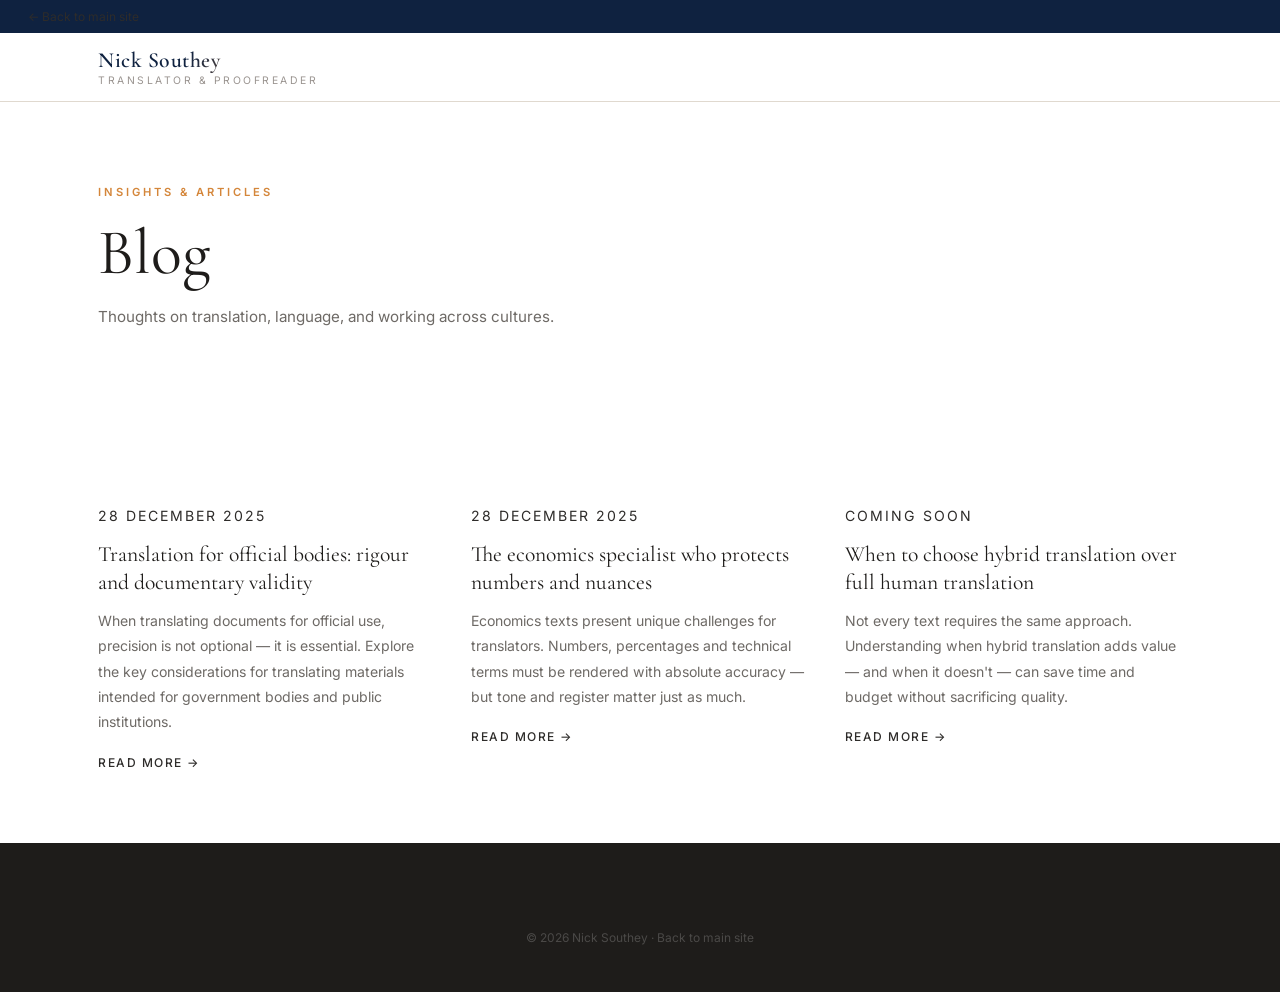
==== blog.html @ dd04599d "Add Nick Southey website" ====
<!DOCTYPE html>
<html lang="en">
<head>
<meta charset="UTF-8">
<meta name="viewport" content="width=device-width, initial-scale=1.0">
<title>Blog — Nick Southey</title>
<meta name="robots" content="noindex">
<link rel="canonical" href="https://nicksouthey.com/blog.html">
<link rel="preconnect" href="https://fonts.googleapis.com">
<link href="https://fonts.googleapis.com/css2?family=Cormorant+Garamond:ital,wght@0,300;0,400;0,600;1,400&family=Inter:wght@300;400;500;600&display=swap" rel="stylesheet">
<link rel="stylesheet" href="style.css">
<style>
  .blog-hero { background: var(--sand); padding: 80px 0 60px; border-bottom: 1px solid var(--sand-dark); }
  .blog-hero h1 { font-family: 'Cormorant Garamond', serif; font-size: clamp(2.5rem,5vw,4rem); color: var(--charcoal); margin-bottom: 12px; }
  .blog-hero p { max-width: 540px; }
  .blog-grid { display: grid; grid-template-columns: repeat(3,1fr); gap: 36px; padding: 72px 0; }
  .post-card { border-top: 2px solid var(--sand-dark); padding-top: 24px; }
  .post-date { font-size: .7rem; letter-spacing: 2px; text-transform: uppercase; color: var(--mid-grey); margin-bottom: 12px; }
  .post-card h2 { font-size: 1.35rem; margin-bottom: 12px; line-height: 1.3; }
  .post-card h2 a { color: var(--charcoal); transition: color .2s; }
  .post-card h2 a:hover { color: var(--accent); }
  .post-card p { font-size: .88rem; }
  .read-more { font-size: .75rem; letter-spacing: 1.5px; text-transform: uppercase; color: var(--accent); font-weight: 500; }
  .back-link { display: inline-block; margin-bottom: 32px; font-size: .78rem; letter-spacing: 1.5px; text-transform: uppercase; color: var(--mid-grey); }
  .back-link:hover { color: var(--accent); }
  @media(max-width:768px){ .blog-grid { grid-template-columns:1fr; } }
</style>
</head>
<body>
<div class="topbar">
  <a href="index.html" class="topbar-email">← Back to main site</a>
</div>
<header id="header">
  <nav class="navbar">
    <div class="container nav-inner">
      <a href="index.html" class="logo">
        <span class="logo-name">Nick Southey</span>
        <span class="logo-tag">Translator & proofreader</span>
      </a>
    </div>
  </nav>
</header>
<section class="blog-hero">
  <div class="container">
    <p class="section-label">Insights & articles</p>
    <h1>Blog</h1>
    <p>Thoughts on translation, language, and working across cultures.</p>
  </div>
</section>
<div class="container">
  <div class="blog-grid">
    <article class="post-card">
      <p class="post-date">28 December 2025</p>
      <h2><a href="#">Translation for official bodies: rigour and documentary validity</a></h2>
      <p>When translating documents for official use, precision is not optional — it is essential. Explore the key considerations for translating materials intended for government bodies and public institutions.</p>
      <a href="#" class="read-more">Read more →</a>
    </article>
    <article class="post-card">
      <p class="post-date">28 December 2025</p>
      <h2><a href="#">The economics specialist who protects numbers and nuances</a></h2>
      <p>Economics texts present unique challenges for translators. Numbers, percentages and technical terms must be rendered with absolute accuracy — but tone and register matter just as much.</p>
      <a href="#" class="read-more">Read more →</a>
    </article>
    <article class="post-card">
      <p class="post-date">Coming soon</p>
      <h2><a href="#">When to choose hybrid translation over full human translation</a></h2>
      <p>Not every text requires the same approach. Understanding when hybrid translation adds value — and when it doesn't — can save time and budget without sacrificing quality.</p>
      <a href="#" class="read-more">Read more →</a>
    </article>
  </div>
</div>
<footer class="footer">
  <div class="footer-copy" style="padding:28px 0">
    <div class="container">
      <p>© 2026 Nick Southey · <a href="index.html" style="color:var(--accent-lt)">Back to main site</a></p>
    </div>
  </div>
</footer>
</body>
</html>
---- style.css ----
/* =====================
   RESET & BASE
   ===================== */
*, *::before, *::after { margin: 0; padding: 0; box-sizing: border-box; }

:root {
  --navy:      #0f2240;   /* prussian blue — profunditat */
  --navy-mid:  #1a3a6b;   /* navy mig */
  --amber:     #d4863a;   /* ambre càlid — accent viu */
  --amber-lt:  #f0b46a;   /* ambre clar */
  --cream:     #faf8f5;   /* blanc càlid */
  --cream-dk:  #f0ece4;   /* crema fosc */
  --border:    #e0d9cf;   /* vora suau */
  --mid:       #9a9490;   /* gris mig */
  --charcoal:  #1e1c1a;   /* quasi negre càlid */
  --text:      #2e2c2a;
  --text-lt:   #6e6a66;
  --white:     #ffffff;
}

html { scroll-behavior: smooth; }
body { font-family: 'Inter', sans-serif; color: var(--text); background: var(--white); overflow-x: hidden; }
.container { max-width: 1140px; margin: 0 auto; padding: 0 28px; }
.section { padding: 96px 0; }
h1, h2, h3 { font-family: 'Cormorant Garamond', serif; font-weight: 400; }
h2 { font-size: clamp(2rem, 4vw, 3rem); line-height: 1.15; margin-bottom: 24px; }
h3 { font-size: 1.3rem; margin-bottom: 14px; }
h4 { font-size: .95rem; font-weight: 600; margin-bottom: 6px; font-family: 'Inter', sans-serif; }
p { font-size: .95rem; line-height: 1.8; color: var(--text-lt); margin-bottom: 16px; }
/* Bold per context: fosc → amber clar, clar → navy */
p strong { font-weight: 600; color: var(--navy); }
.services p strong,
.testi-section p strong,
.hero p strong { color: var(--amber-lt); }
.hybrid p strong { color: var(--navy); }
a { text-decoration: none; color: inherit; }
ul { list-style: none; }
img { display: block; width: 100%; }

/* Gradient títols (navy → amber) */
.grad-title {
  background: linear-gradient(110deg, var(--navy) 35%, var(--amber) 100%);
  -webkit-background-clip: text;
  -webkit-text-fill-color: transparent;
  background-clip: text;
}
.section-label {
  font-family: 'Inter', sans-serif; font-size: .7rem; font-weight: 600;
  letter-spacing: 3px; text-transform: uppercase; color: var(--amber); margin-bottom: 12px;
}
.section-label.light { color: var(--amber-lt); }
.center { text-align: center; }
.light-h2 { color: var(--white); }

/* =====================
   BUTTONS
   ===================== */
.btn-warm {
  position: relative; overflow: hidden;
  display: inline-block;
  background: var(--navy);
  color: var(--white);
  padding: 14px 36px;
  font-family: 'Inter', sans-serif; font-size: .8rem;
  font-weight: 500; letter-spacing: 2px; text-transform: uppercase;
  border: none; cursor: pointer; transition: color .35s;
  z-index: 0;
}
.btn-warm::before {
  content: ''; position: absolute; inset: 0;
  background: var(--amber);
  transform: scaleX(0); transform-origin: left;
  transition: transform .35s cubic-bezier(.4,0,.2,1);
  z-index: -1;
}
.btn-warm:hover::before { transform: scaleX(1); }
.btn-warm:hover { color: var(--white); }

.btn-outline-warm {
  position: relative; overflow: hidden;
  display: inline-block;
  border: 2px solid var(--navy);
  color: var(--navy);
  padding: 12px 34px;
  font-family: 'Inter', sans-serif; font-size: .8rem;
  font-weight: 500; letter-spacing: 2px; text-transform: uppercase;
  transition: color .35s; z-index: 0;
}
.btn-outline-warm::before {
  content: ''; position: absolute; inset: 0;
  background: var(--navy);
  transform: scaleY(0); transform-origin: bottom;
  transition: transform .35s cubic-bezier(.4,0,.2,1);
  z-index: -1;
}
.btn-outline-warm:hover::before { transform: scaleY(1); }
.btn-outline-warm:hover { color: var(--white); border-color: var(--navy); }

/* =====================
   TOP BAR
   ===================== */
.topbar {
  background: var(--navy);
  padding: 9px 28px;
  display: flex; justify-content: space-between; align-items: center;
  font-size: .75rem;
}
.topbar-email a { color: rgba(255,255,255,.55); letter-spacing: .5px; transition: color .2s; }
.topbar-email a:hover { color: var(--amber-lt); }
.lang-switcher { display: flex; align-items: center; gap: 10px; }
.lang-btn {
  background: none; border: none; color: rgba(255,255,255,.5);
  font-family: 'Inter', sans-serif; font-size: .75rem; font-weight: 500;
  letter-spacing: 1px; cursor: pointer; padding: 2px 0; transition: color .2s;
}
.lang-btn.active, .lang-btn:hover { color: var(--amber-lt); }
.lang-sep { color: rgba(255,255,255,.2); font-size: .65rem; }

/* =====================
   HEADER / NAV
   ===================== */
#header {
  position: sticky; top: 0; z-index: 900;
  background: var(--white);
  border-bottom: 1px solid var(--border);
  transition: box-shadow .3s;
}
#header.scrolled { box-shadow: 0 2px 24px rgba(15,34,64,.1); }
.navbar { padding: 0; }
.nav-inner { display: flex; align-items: center; justify-content: space-between; height: 68px; gap: 16px; }
/* Lang switcher dins el nav (sempre visible) */
.nav-lang { display: flex; align-items: center; gap: 8px; margin-left: 16px; padding-left: 16px; border-left: 1px solid var(--border); }
.nav-lang .lang-btn { color: var(--mid); font-size: .72rem; font-weight: 600; letter-spacing: 1px; transition: color .2s; }
.nav-lang .lang-btn.active, .nav-lang .lang-btn:hover { color: var(--amber); }
.nav-lang .lang-sep { color: var(--border); font-size: .6rem; }
.logo { display: flex; flex-direction: column; line-height: 1.25; }
.logo-name {
  font-family: 'Cormorant Garamond', serif; font-size: 1.35rem; font-weight: 600;
  background: linear-gradient(110deg, var(--navy) 40%, var(--amber) 100%);
  -webkit-background-clip: text; -webkit-text-fill-color: transparent; background-clip: text;
  letter-spacing: .5px;
}
.logo-tag { font-size: .65rem; letter-spacing: 2.5px; text-transform: uppercase; color: var(--mid); }

/* Nav amb hover pill */
.nav-menu { list-style: none; display: flex; gap: 2px; }
.nav-menu a {
  display: block; padding: 7px 14px;
  font-size: .8rem; font-weight: 400; letter-spacing: .3px;
  color: var(--text); transition: color .2s, background .2s;
  border-radius: 2px; position: relative;
}
.nav-menu a::after {
  content: ''; position: absolute; bottom: 2px; left: 14px; right: 14px;
  height: 2px;
  background: linear-gradient(90deg, var(--navy), var(--amber));
  transform: scaleX(0); transform-origin: left; transition: transform .28s cubic-bezier(.4,0,.2,1);
}
.nav-menu a:hover { color: var(--navy); }
.nav-menu a:hover::after { transform: scaleX(1); }
.hamburger { display: none; background: none; border: none; font-size: 1.4rem; cursor: pointer; color: var(--navy); }

/* =====================
   HERO
   ===================== */
.hero { position: relative; height: 55vh; min-height: 360px; display: flex; align-items: flex-end; overflow: hidden; }
.hero-img-wrap { position: absolute; inset: 0; }
.hero-bg-img { width: 100%; height: 100%; object-fit: cover; object-position: center; }
.hero-img-overlay {
  position: absolute; inset: 0;
  background: linear-gradient(110deg, rgba(15,34,64,.85) 0%, rgba(15,34,64,.45) 55%, rgba(212,134,58,.15) 100%);
}
.hero-text-block {
  position: relative; z-index: 2;
  width: 100%; max-width: 1140px; margin: 0 auto;
  padding-left: 28px; padding-bottom: 72px;
}
.hero-overline { color: var(--amber-lt); font-size: .72rem; letter-spacing: 4px; text-transform: uppercase; margin-bottom: 16px; }
.hero-name {
  font-family: 'Cormorant Garamond', serif;
  font-size: clamp(3rem, 8vw, 6.5rem);
  font-weight: 300; color: var(--white);
  line-height: 1; letter-spacing: -1px; margin-bottom: 12px;
}
.hero-role { color: rgba(255,255,255,.6); font-size: .85rem; letter-spacing: 3px; text-transform: uppercase; margin-bottom: 36px; }
.hero-cta {
  position: relative; overflow: hidden;
  display: inline-block;
  border: 1px solid rgba(255,255,255,.6);
  color: var(--white);
  padding: 13px 36px;
  font-size: .78rem; letter-spacing: 2.5px; text-transform: uppercase;
  transition: color .35s; z-index: 0;
}
.hero-cta::before {
  content: ''; position: absolute; inset: 0;
  background: var(--amber);
  transform: scaleX(0); transform-origin: left;
  transition: transform .35s cubic-bezier(.4,0,.2,1); z-index: -1;
}
.hero-cta:hover::before { transform: scaleX(1); }
.hero-cta:hover { border-color: var(--amber); color: var(--white); }

/* =====================
   ABOUT
   ===================== */
.about { background: var(--white); }
.about-grid { display: grid; grid-template-columns: 1fr 1fr; gap: 80px; align-items: start; }
.about-img { aspect-ratio: 4/5; object-fit: cover; transition: transform .5s ease; }
.about-img-col:hover .about-img { transform: scale(1.02); }
.about-img-col { overflow: hidden; }
.about-credentials { display: grid; grid-template-columns: repeat(3,1fr); border-top: 1px solid var(--border); margin-top: 24px; }
.cred-item { padding: 20px 12px 12px; border-right: 1px solid var(--border); text-align: center; transition: background .2s; }
.cred-item:hover { background: var(--cream-dk); }
.cred-item:last-child { border-right: none; }
.cred-num { display: block; font-family: 'Cormorant Garamond', serif; font-size: 1.8rem; color: var(--amber); margin-bottom: 4px; }
.cred-label { font-size: .68rem; letter-spacing: 1.5px; text-transform: uppercase; color: var(--text-lt); }
.about-text-col { padding-top: 8px; }
.about-text-col h2 { line-height: 1.2; }
.about-tags { display: flex; flex-wrap: wrap; gap: 8px; margin-top: 20px; }
.tag {
  background: var(--cream-dk); padding: 6px 16px;
  font-size: .7rem; font-weight: 500; letter-spacing: 1.5px; text-transform: uppercase;
  color: var(--navy); transition: background .25s, color .25s; cursor: default;
}
.tag:hover { background: var(--navy); color: var(--white); }

/* =====================
   SERVICES
   ===================== */
.services { position: relative; padding: 96px 0; overflow: hidden; }
.services-bg-wrap { position: absolute; inset: 0; }
.services-bg-img { width: 100%; height: 100%; object-fit: cover; filter: brightness(.2) saturate(.4); }
.services-bg-overlay {
  position: absolute; inset: 0;
  background: linear-gradient(135deg, rgba(15,34,64,.97) 0%, rgba(26,58,107,.92) 100%);
}
.services-inner { position: relative; z-index: 2; }
.services-inner .section-label { margin-bottom: 8px; }
.services-inner h2 { margin-bottom: 48px; }
.services-grid { display: grid; grid-template-columns: repeat(3,1fr); gap: 2px; }
.service-card {
  background: rgba(255,255,255,.04); padding: 44px 36px;
  border: 1px solid rgba(255,255,255,.08);
  border-left: 3px solid transparent;
  transition: background .3s, border-left-color .3s, transform .3s;
}
.service-card:hover {
  background: rgba(212,134,58,.1);
  border-left-color: var(--amber);
  transform: translateY(-4px);
}
.service-number { font-family: 'Cormorant Garamond', serif; font-size: 3rem; color: rgba(255,255,255,.08); line-height: 1; margin-bottom: 16px; transition: color .3s; }
.service-card:hover .service-number { color: var(--amber); opacity: .5; }
.service-card h3 { color: var(--white); font-size: 1.4rem; transition: color .3s; }
.service-card:hover h3 { color: var(--amber-lt); }
.service-card p { color: rgba(255,255,255,.55); font-size: .88rem; }
.service-card li { color: rgba(255,255,255,.45); font-size: .82rem; padding: 5px 0; border-bottom: 1px solid rgba(255,255,255,.05); }
.service-card li::before { content: '— '; color: var(--amber); opacity: .6; }
.services-cta { text-align: center; margin-top: 56px; }

/* =====================
   HYBRID
   ===================== */
.hybrid { background: var(--cream-dk); }
.hybrid-grid { display: grid; grid-template-columns: 1fr 1fr; gap: 80px; align-items: start; }
.benefit {
  display: flex; gap: 20px; align-items: flex-start;
  padding: 24px 0; border-bottom: 1px solid var(--border);
  transition: background .2s, padding-left .2s;
  border-radius: 2px;
}
.benefit:hover { background: rgba(15,34,64,.03); padding-left: 10px; }
.benefit:first-child { border-top: 1px solid var(--border); }
.benefit-icon { font-size: 1.3rem; color: var(--amber); min-width: 28px; margin-top: 2px; }
.benefit h4 { color: var(--navy); font-size: .9rem; }
.benefit p { font-size: .85rem; margin: 0; }

/* =====================
   FAQ
   ===================== */
.faq-section { background: var(--white); }
.faq-wrap { max-width: 760px; margin: 0 auto; }
.faq-wrap h2 { margin-bottom: 40px; }
.faq-item { border-bottom: 1px solid var(--border); }
.faq-q {
  width: 100%; display: flex; justify-content: space-between; align-items: center;
  padding: 20px 0; background: none; border: none; cursor: pointer;
  font-family: 'Inter', sans-serif; font-size: .92rem; font-weight: 400;
  color: var(--charcoal); text-align: left; gap: 16px;
  transition: color .2s;
}
.faq-q:hover { color: var(--navy); }
.faq-icon { font-size: 1.2rem; color: var(--amber); flex-shrink: 0; transition: transform .3s; }
.faq-a { max-height: 0; overflow: hidden; transition: max-height .4s ease; }
.faq-a.open { max-height: 300px; }
.faq-a p { padding: 0 0 20px; font-size: .88rem; }

/* =====================
   TESTIMONIALS
   ===================== */
.testi-section { background: var(--navy); }
.testi-section .section-label { color: var(--amber-lt); }
.testi-section h2 { color: var(--white); margin-bottom: 48px; }
.testi-grid { display: grid; grid-template-columns: repeat(3,1fr); gap: 24px; }
.testi-card {
  background: rgba(255,255,255,.05); padding: 40px 32px;
  border: 1px solid rgba(255,255,255,.08);
  border-top: 3px solid transparent;
  transition: border-top-color .3s, background .3s, transform .3s;
}
.testi-card:hover { border-top-color: var(--amber); background: rgba(255,255,255,.08); transform: translateY(-4px); }
.testi-featured { background: rgba(212,134,58,.15); border-top-color: var(--amber); }
.testi-quote { font-family: 'Cormorant Garamond', serif; font-size: 4rem; color: var(--amber); line-height: .7; margin-bottom: 16px; opacity: .4; }
.testi-text { font-size: .88rem; font-style: italic; margin-bottom: 28px; color: rgba(255,255,255,.7); }
.testi-author { display: flex; align-items: center; gap: 14px; }
.testi-initials {
  width: 42px; height: 42px; border-radius: 50%;
  background: rgba(212,134,58,.2); display: flex; align-items: center; justify-content: center;
  font-size: .75rem; font-weight: 600; color: var(--amber-lt); flex-shrink: 0;
  transition: background .2s;
}
.testi-card:hover .testi-initials { background: var(--amber); color: var(--white); }
.testi-author strong { display: block; font-size: .88rem; color: var(--white); }
.testi-author span { font-size: .75rem; color: rgba(255,255,255,.4); }

/* =====================
   CONTACT
   ===================== */
.contact-section { background: var(--cream); }
.contact-grid { display: grid; grid-template-columns: 1fr 1fr; gap: 80px; align-items: start; }
.contact-info h2 { color: var(--charcoal); }
.contact-details { margin-top: 32px; }
.contact-details p { margin-bottom: 8px; font-size: .88rem; }
.contact-details a { color: var(--amber); transition: color .2s; }
.contact-details a:hover { color: var(--navy); }
.contact-form { display: grid; grid-template-columns: 1fr 1fr; gap: 0; }
.field-group { display: flex; flex-direction: column; padding: 0 0 24px; border-bottom: 2px solid var(--border); margin-bottom: 24px; transition: border-bottom-color .25s; }
.field-group:focus-within { border-bottom-color: var(--amber); }
.field-group.full { grid-column: 1 / -1; }
.field-group label { font-size: .68rem; font-weight: 600; letter-spacing: 2px; text-transform: uppercase; color: var(--mid); margin-bottom: 10px; }
.field-group input, .field-group select, .field-group textarea {
  border: none; outline: none; background: transparent;
  font-family: 'Inter', sans-serif; font-size: .92rem; color: var(--charcoal);
  padding: 0; resize: none;
}

/* =====================
   FOOTER
   ===================== */
.footer { background: var(--charcoal); padding: 56px 0 0; }
.footer-inner { display: grid; grid-template-columns: 2fr 1fr 1fr; gap: 48px; align-items: start; padding-bottom: 48px; border-bottom: 1px solid rgba(255,255,255,.06); }
.footer-name { display: block; font-family: 'Cormorant Garamond', serif; font-size: 1.4rem; color: var(--white); margin-bottom: 6px; }
.footer-tagline { font-size: .68rem; letter-spacing: 2.5px; text-transform: uppercase; color: var(--mid); }
.footer-nav, .footer-legal { display: flex; flex-direction: column; gap: 12px; }
.footer-nav a, .footer-legal a {
  font-size: .82rem; color: rgba(255,255,255,.35);
  transition: color .2s, padding-left .2s;
}
.footer-nav a:hover, .footer-legal a:hover { color: var(--amber-lt); padding-left: 6px; }
.footer-copy { padding: 20px 0; }
.footer-copy p { font-size: .75rem; color: rgba(255,255,255,.2); text-align: center; }

/* =====================
   RESPONSIVE
   ===================== */
@media (max-width: 900px) {
  .about-grid, .hybrid-grid, .contact-grid { grid-template-columns: 1fr; gap: 40px; }
  .services-grid { grid-template-columns: 1fr; }
  .testi-grid { grid-template-columns: 1fr; }
  .footer-inner { grid-template-columns: 1fr 1fr; gap: 32px; }
  .nav-menu {
    display: none; flex-direction: column; position: absolute;
    top: 68px; left: 0; right: 0; background: var(--white);
    padding: 20px 28px; border-bottom: 1px solid var(--border);
    box-shadow: 0 8px 32px rgba(15,34,64,.12);
  }
  .nav-menu.open { display: flex; }
  .hamburger { display: block; }
  .about-img { aspect-ratio: 16/9; }
  .contact-form { grid-template-columns: 1fr; }
}
@media (max-width: 560px) {
  .hero-name { font-size: 3.2rem; }
  .footer-inner { grid-template-columns: 1fr; }
}
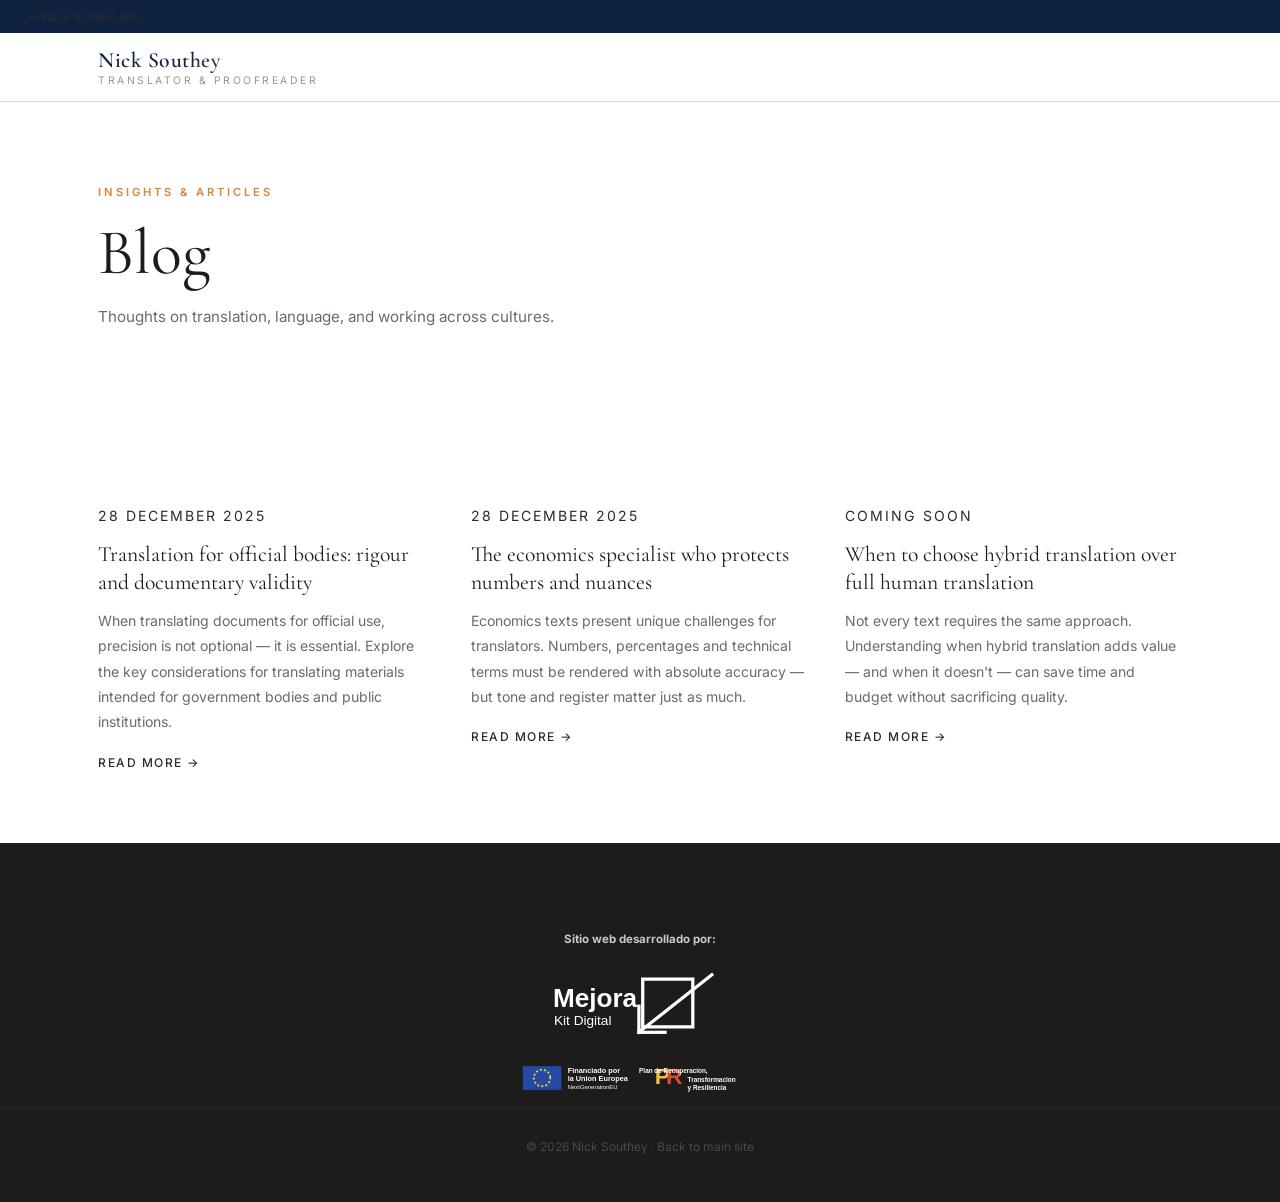
==== commit 81a1f3b2: "Add Kit Digital footer badges" ====
--- a/blog.html
+++ b/blog.html
@@ -70,6 +70,13 @@
   </div>
 </div>
 <footer class="footer">
+  <div class="footer-kit">
+    <div class="container footer-kit-inner">
+      <p>Sitio web desarrollado por:</p>
+      <img src="assets/kit-digital-mejora.svg" alt="Mejora Kit Digital" class="kit-logo">
+      <img src="assets/kit-digital-funding.svg" alt="Financiado por la Union Europea NextGenerationEU y Plan de Recuperacion, Transformacion y Resiliencia" class="kit-funding">
+    </div>
+  </div>
   <div class="footer-copy" style="padding:28px 0">
     <div class="container">
       <p>© 2026 Nick Southey · <a href="index.html" style="color:var(--accent-lt)">Back to main site</a></p>
--- a/style.css
+++ b/style.css
@@ -327,6 +327,26 @@
 /* =====================
    CONTACT
    ===================== */
+.page-hero {
+  background: var(--cream-dk);
+  border-bottom: 1px solid var(--border);
+  padding: 84px 0 64px;
+}
+.page-hero h1 {
+  color: var(--charcoal);
+  font-size: clamp(2.8rem, 6vw, 5rem);
+  line-height: 1;
+  margin-bottom: 18px;
+}
+.page-hero p:last-child {
+  max-width: 660px;
+  margin-bottom: 0;
+}
+.contact-page-hero {
+  background:
+    linear-gradient(110deg, rgba(250,248,245,.96), rgba(240,236,228,.86)),
+    url("hero.png") center/cover;
+}
 .contact-section { background: var(--cream); }
 .contact-grid { display: grid; grid-template-columns: 1fr 1fr; gap: 80px; align-items: start; }
 .contact-info h2 { color: var(--charcoal); }
@@ -358,6 +378,33 @@
   transition: color .2s, padding-left .2s;
 }
 .footer-nav a:hover, .footer-legal a:hover { color: var(--amber-lt); padding-left: 6px; }
+.footer-kit {
+  padding: 30px 0 8px;
+  border-bottom: 1px solid rgba(255,255,255,.06);
+}
+.footer-kit-inner {
+  display: flex;
+  flex-direction: column;
+  align-items: center;
+  gap: 16px;
+}
+.footer-kit p {
+  color: rgba(255,255,255,.76);
+  font-size: .72rem;
+  font-weight: 700;
+  margin: 0;
+  text-align: center;
+}
+.footer-kit img {
+  width: auto;
+  max-width: 100%;
+}
+.kit-logo {
+  height: 76px;
+}
+.kit-funding {
+  height: 42px;
+}
 .footer-copy { padding: 20px 0; }
 .footer-copy p { font-size: .75rem; color: rgba(255,255,255,.2); text-align: center; }
 
@@ -383,4 +430,6 @@
 @media (max-width: 560px) {
   .hero-name { font-size: 3.2rem; }
   .footer-inner { grid-template-columns: 1fr; }
-}
+  .kit-logo { height: 60px; }
+  .kit-funding { height: 34px; }
+}
